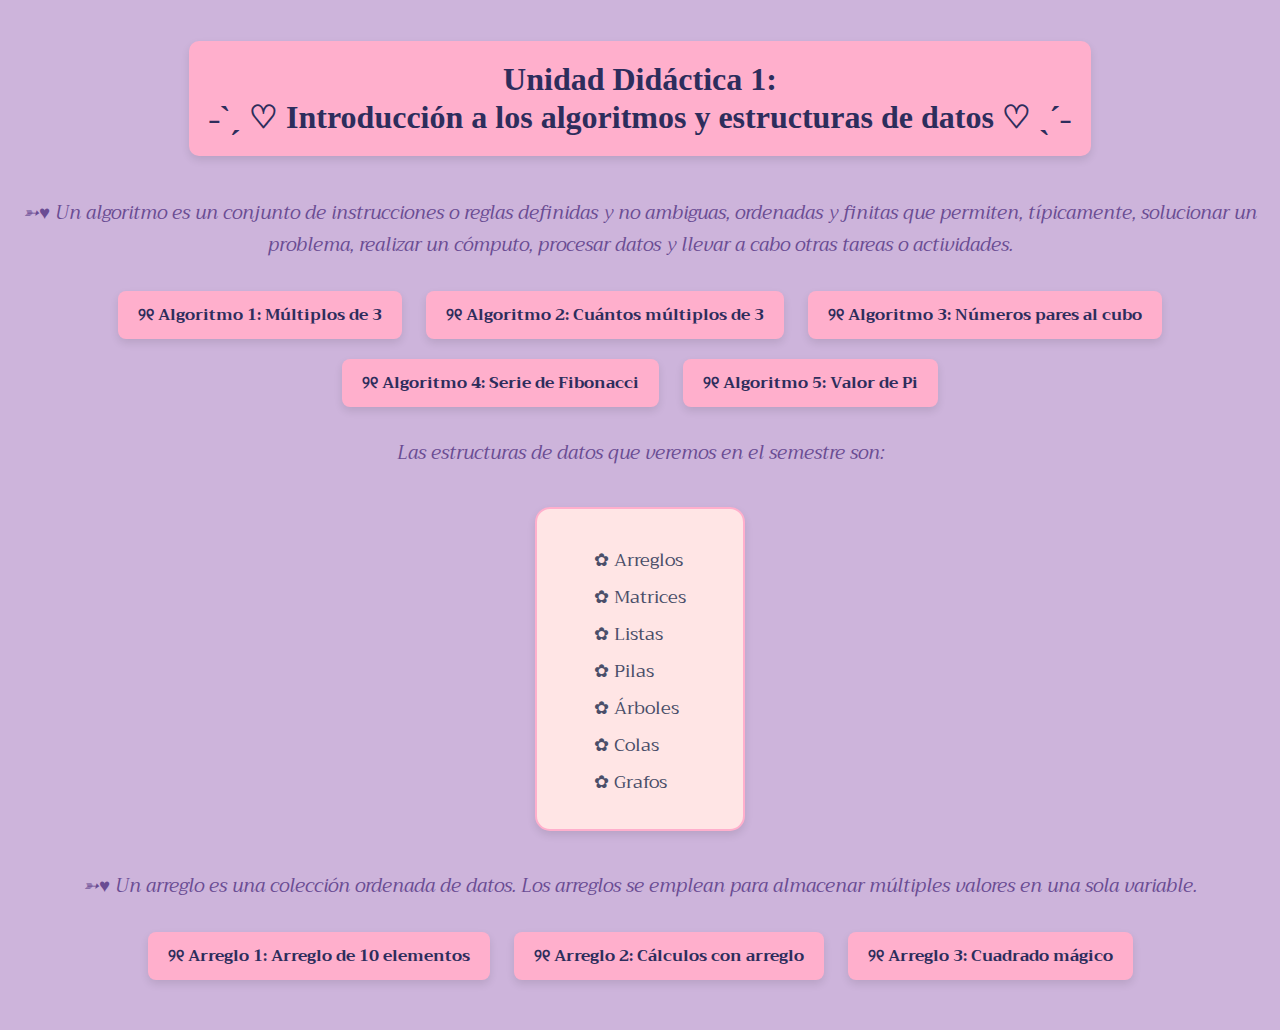
==== index.html @ 91fbb5e1 "Add files via upload" ====
<!DOCTYPE html>
<html lang="en">
<head>
    <meta charset="UTF-8">
    <meta name="viewport" content="width=device-width, initial-scale=1.0">
    <title>Índice</title>
    <link rel="stylesheet" href="https://fonts.googleapis.com/css?family=Trirong">
    <style>
        body {
            font-family: "Trirong", sans-serif;           
            background-color: #cdb4db;
            color: #4a4e69;
            text-align: center;
            padding: 20px;
            margin: 0;
        }

        h1 {
            font-family: Garamond, serif; 
            font-size: 2em;
            font-weight: bold;
            color: #2d2d5c;
            padding: 20px;
            background-color: #ffafcc;
            border-radius: 10px;
            display: inline-block;
            box-shadow: 0px 4px 8px rgba(0, 0, 0, 0.1);
        }

        h3, h4 {
            color: #6a4c93;
            font-weight: normal;
            font-style: italic;
        }

        li {
            list-style: none;
            margin: 0;
            padding: 0;
            font-size: large;
        }

        a {
            text-decoration: none;
            color: #2d2d5c;
            font-weight: bold;
        }

        a:hover {
            color: #ffafcc;
        }

        .decor-box {
            border: 2px solid #ffafcc;
            border-radius: 15px;
            padding: 10px;
            display: inline-block;
            margin: 20px auto;
            background-color: #ffe5e5;
            width: 15%;
            box-shadow: 0px 4px 8px rgba(0, 0, 0, 0.1);
        }

        .decor-box li {
            margin: 5px 0;
        }

        .decor-box li a {
            color: #4a4e69;
        }

        .decor-box li a:hover {
            color: #bde0fe;
        }

        .button-container {
            
            margin: 20px 0;

        }

        .algorithm-button {
            font-family: "Trirong", serif;
            background-color: #ffafcc;
            color: #2d2d5c;
            border: none;
            padding: 10px 20px;
            margin: 10px;
            font-size: 16px;
            border-radius: 8px;
            cursor: pointer;
            font-weight: bold;
            box-shadow: 0px 4px 8px rgba(0, 0, 0, 0.1);
            transition: background-color 0.3s, transform 0.3s;
        }

        .algorithm-button:hover {
            background-color: #bde0fe;
            transform: scale(1.05);
        }

        ul {
            list-style-type: disc;
            text-align: left;
            display: inline-block;
            margin-top: 20px;
            padding: 0 20px;
            color: #4a4e69;
        }

        footer {
            margin-top: 20px;
            font-size: 14px;
            color: #777;
        }
    </style>
</head>
<body>
    <h1> Unidad Didáctica 1:<br>˗ˋˏ ♡ Introducción a los algoritmos y estructuras de datos ♡ ˎˊ˗</h1>

    <h3>➳♥ Un algoritmo es un conjunto de instrucciones o reglas definidas y no ambiguas, ordenadas y finitas que permiten, típicamente, solucionar un problema, realizar un cómputo, procesar datos y llevar a cabo otras tareas o actividades.</h3>
    
    <div class="button-container">
        <button class="algorithm-button" onclick="location.href='algoritmo.html'">୨୧ Algoritmo 1: Múltiplos de 3</button>
        <button class="algorithm-button" onclick="location.href='algoritmo2.html'">୨୧ Algoritmo 2: Cuántos múltiplos de 3</button>
        <button class="algorithm-button" onclick="location.href='algoritmo3.html'">୨୧ Algoritmo 3: Números pares al cubo</button>
        <button class="algorithm-button" onclick="location.href='algoritmo4.html'">୨୧ Algoritmo 4: Serie de Fibonacci</button>
        <button class="algorithm-button" onclick="location.href='algoritmo5.html'">୨୧ Algoritmo 5: Valor de Pi</button>
    </div>

    <h3>Las estructuras de datos que veremos en el semestre son:</h3>
    
    <div class="decor-box">
        <ul>
            <li>✿ Arreglos</li>
            <li>✿ Matrices</li>
            <li>✿ Listas</li>
            <li>✿ Pilas</li>
            <li>✿ Árboles</li>
            <li>✿ Colas</li>
            <li>✿ Grafos</li>
        </ul>
    </div>

    <br>

    <h3>➳♥ Un arreglo es una colección ordenada de datos. Los arreglos se emplean para almacenar múltiples valores en una sola variable.</h4>
        <div class="button-container">
            <button class="algorithm-button" onclick="location.href='Arreglo1.html'">୨୧ Arreglo 1: Arreglo de 10 elementos</button>
            <button class="algorithm-button" onclick="location.href='Arreglo2.html'">୨୧ Arreglo 2: Cálculos con arreglo</button>
            <button class="algorithm-button" onclick="location.href='Arreglo3.html'">୨୧ Arreglo 3: Cuadrado mágico</button>
        </div>
</body>
</html>
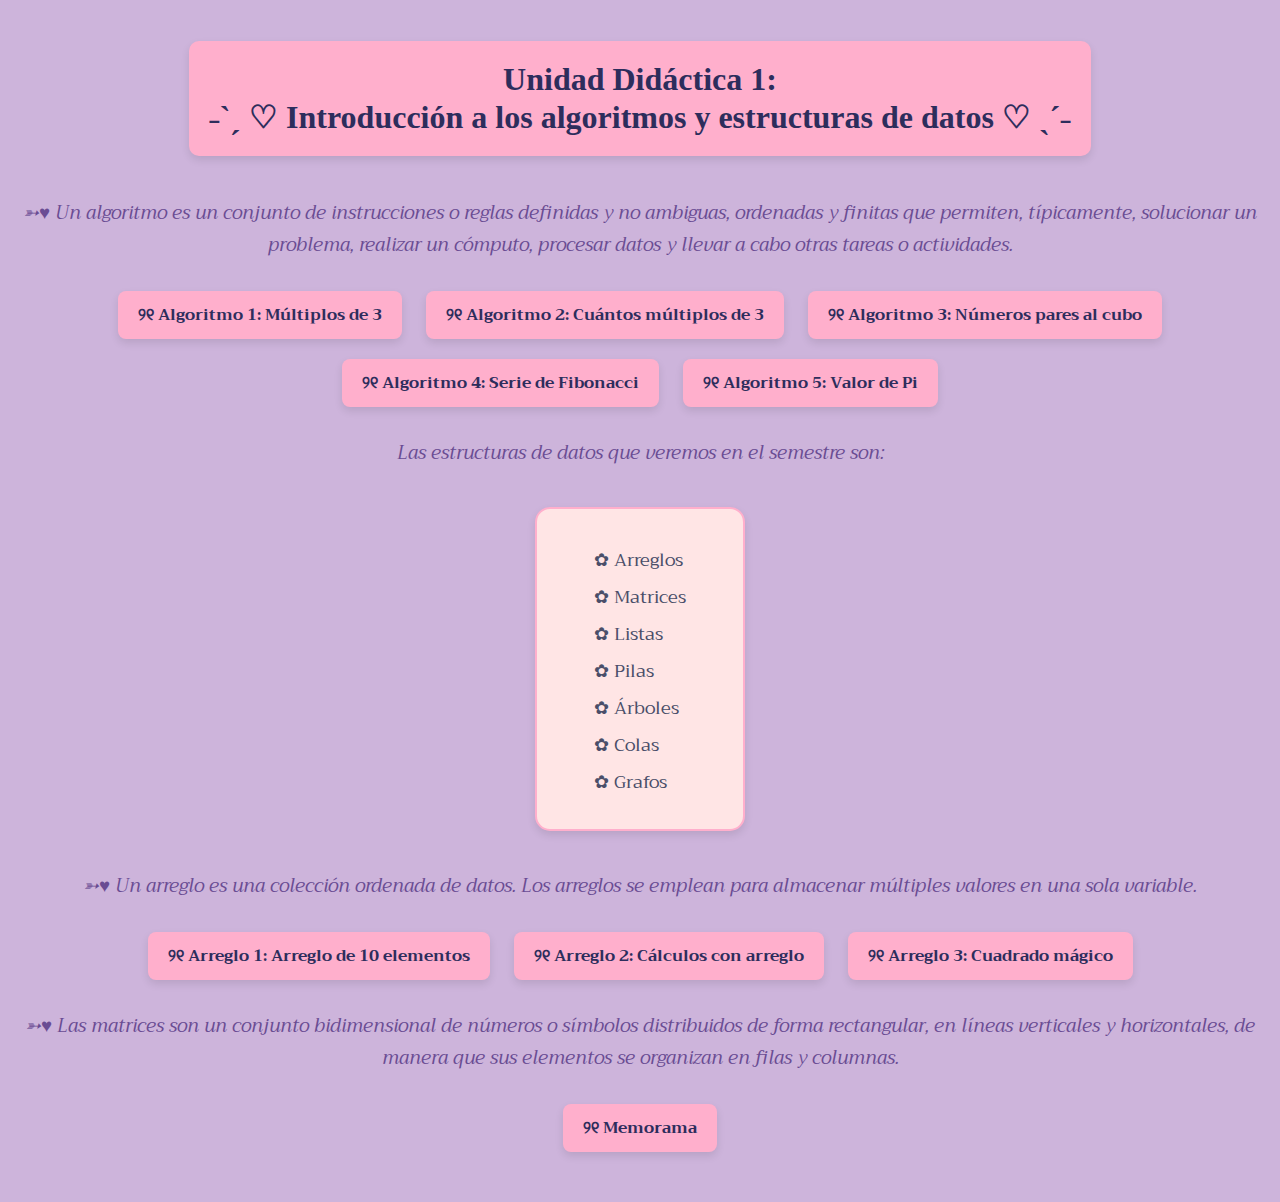
==== commit 4c4b7296: "Update index.html" ====
--- a/index.html
+++ b/index.html
@@ -150,5 +150,10 @@
             <button class="algorithm-button" onclick="location.href='Arreglo2.html'">୨୧ Arreglo 2: Cálculos con arreglo</button>
             <button class="algorithm-button" onclick="location.href='Arreglo3.html'">୨୧ Arreglo 3: Cuadrado mágico</button>
         </div>
+    
+    <h3>➳♥ Las matrices son un conjunto bidimensional de números o símbolos distribuidos de forma rectangular, en líneas verticales y horizontales, de manera que sus elementos se organizan en filas y columnas.</h4>
+        <div class="button-container">
+            <button class="algorithm-button" onclick="location.href='Memorama.html'">୨୧ Memorama</button>
+        </div>
 </body>
-</html>+</html>
